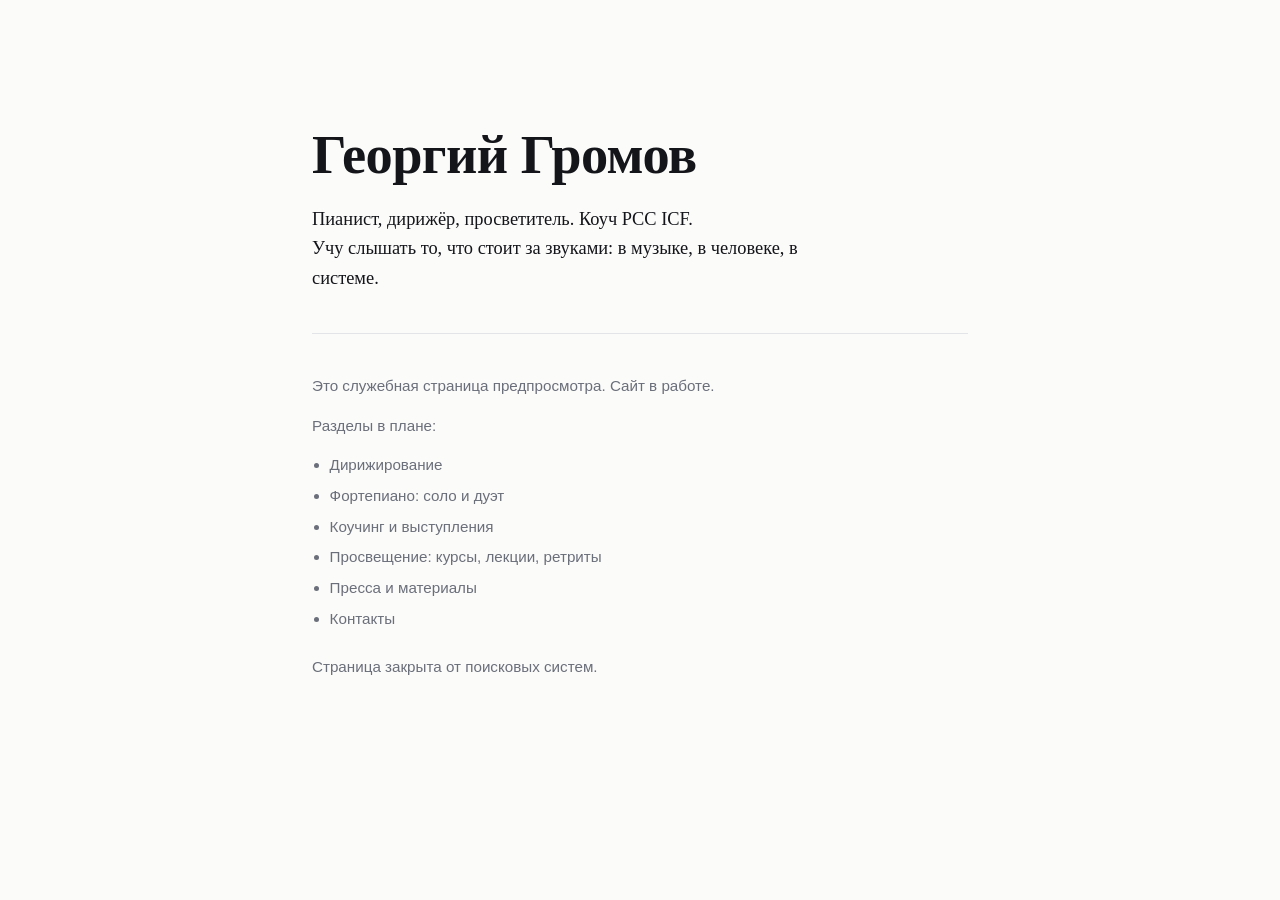
==== index.html @ b78dc930 "Каркас репозитория: структура, README, страница предпросмотра Co-Authored-By: Claude Opus 5 <noreply" ====
<!doctype html>
<html lang="ru">
<head>
<meta charset="utf-8">
<meta name="viewport" content="width=device-width, initial-scale=1">
<title>Георгий Громов</title>
<meta name="robots" content="noindex, nofollow">
<style>
  :root {
    --ink: #14151a;
    --muted: #6b6f7a;
    --line: #e3e4e8;
    --bg: #fbfbfa;
  }
  * { box-sizing: border-box; }
  body {
    margin: 0;
    background: var(--bg);
    color: var(--ink);
    font: 400 18px/1.6 Georgia, "Times New Roman", serif;
    -webkit-font-smoothing: antialiased;
  }
  .wrap { max-width: 44rem; margin: 0 auto; padding: 14vh 1.5rem 6rem; }
  h1 {
    font-size: clamp(2.2rem, 6vw, 3.4rem);
    line-height: 1.1;
    margin: 0 0 1.2rem;
    letter-spacing: -0.01em;
  }
  .lead { font-size: 1.15rem; margin: 0 0 2.5rem; max-width: 34rem; }
  .muted { color: var(--muted); }
  hr { border: 0; border-top: 1px solid var(--line); margin: 2.5rem 0; }
  ul { padding-left: 1.1rem; margin: 0 0 1.5rem; }
  li { margin-bottom: .4rem; }
  .note {
    font-family: -apple-system, BlinkMacSystemFont, "Segoe UI", Roboto, sans-serif;
    font-size: .95rem;
    color: var(--muted);
  }
  @media (prefers-color-scheme: dark) {
    :root { --ink: #ececec; --muted: #9a9ea8; --line: #2a2c33; --bg: #141519; }
  }
</style>
</head>
<body>
  <div class="wrap">
    <h1>Георгий Громов</h1>
    <p class="lead">Пианист, дирижёр, просветитель. Коуч PCC ICF.<br>
    Учу слышать то, что стоит за звуками: в музыке, в человеке, в системе.</p>

    <hr>

    <p class="note">Это служебная страница предпросмотра. Сайт в работе.</p>

    <p class="note">Разделы в плане:</p>
    <ul class="note">
      <li>Дирижирование</li>
      <li>Фортепиано: соло и дуэт</li>
      <li>Коучинг и выступления</li>
      <li>Просвещение: курсы, лекции, ретриты</li>
      <li>Пресса и материалы</li>
      <li>Контакты</li>
    </ul>

    <p class="note">Страница закрыта от поисковых систем.</p>
  </div>
</body>
</html>
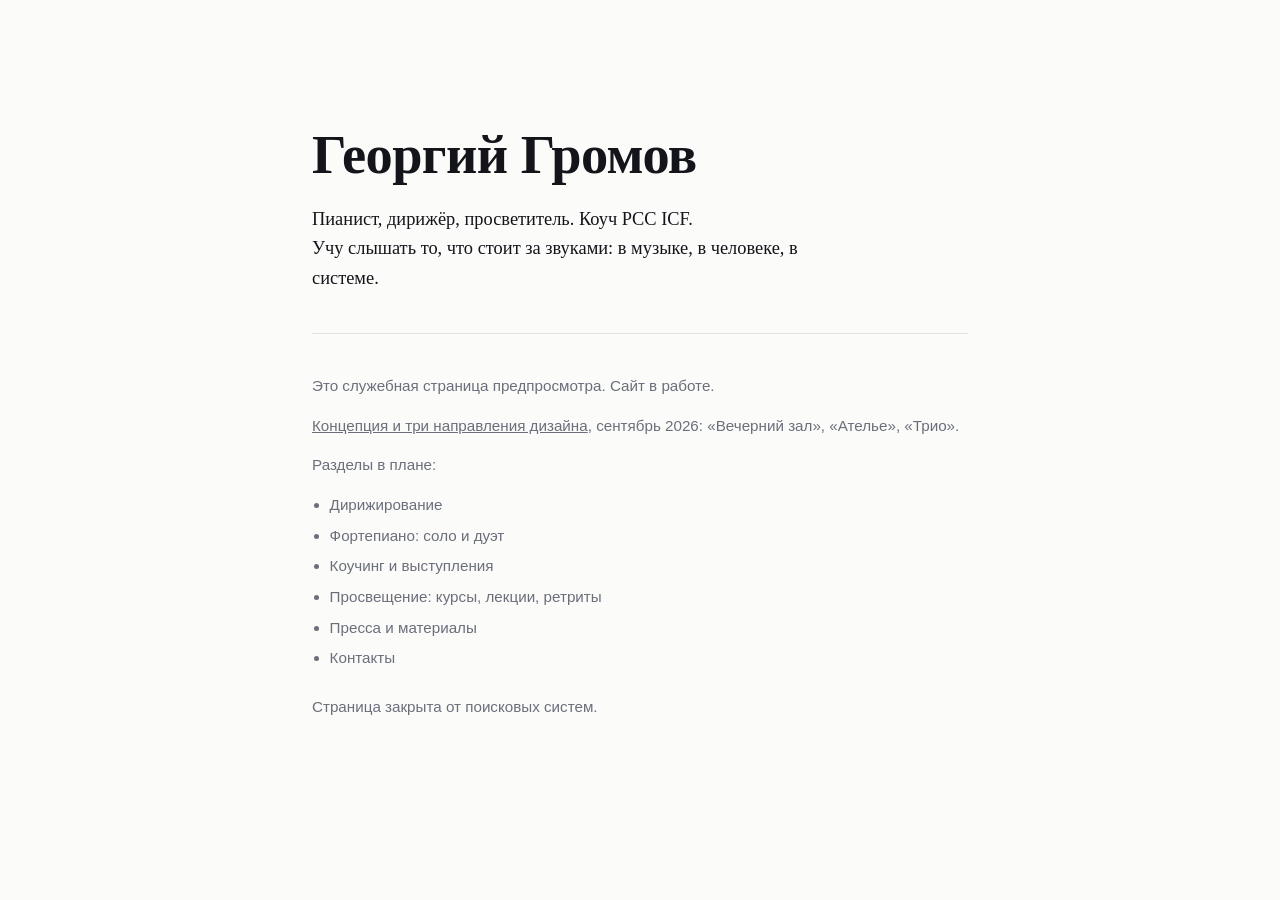
==== commit 57df209e: "Переношу концепцию и эскизы сайта от сентября 2026 Co-Authored-By: Claude Opus 5 <noreply@anthropic." ====
--- a/index.html
+++ b/index.html
@@ -32,6 +32,7 @@
   hr { border: 0; border-top: 1px solid var(--line); margin: 2.5rem 0; }
   ul { padding-left: 1.1rem; margin: 0 0 1.5rem; }
   li { margin-bottom: .4rem; }
+  a { color: inherit; }
   .note {
     font-family: -apple-system, BlinkMacSystemFont, "Segoe UI", Roboto, sans-serif;
     font-size: .95rem;
@@ -52,6 +53,8 @@
 
     <p class="note">Это служебная страница предпросмотра. Сайт в работе.</p>
 
+    <p class="note"><a href="design/eskizy-2026-09/">Концепция и три направления дизайна</a>, сентябрь 2026: «Вечерний зал», «Ателье», «Трио».</p>
+
     <p class="note">Разделы в плане:</p>
     <ul class="note">
       <li>Дирижирование</li>
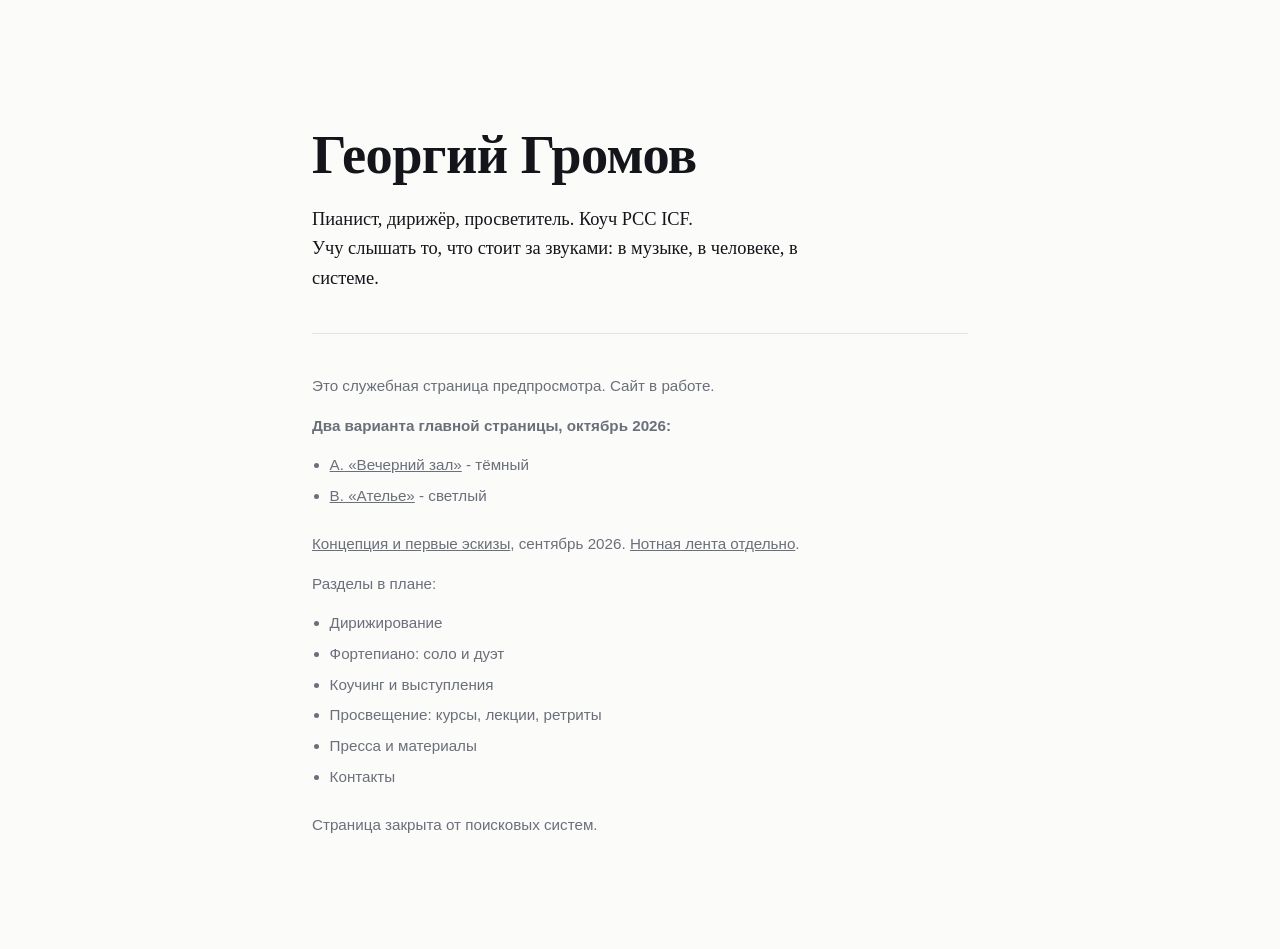
==== commit 21f27474: "Ссылки на обе версии главной со стартовой страницы Co-Authored-By: Claude Opus 5 <noreply@anthropic." ====
--- a/index.html
+++ b/index.html
@@ -53,7 +53,12 @@
 
     <p class="note">Это служебная страница предпросмотра. Сайт в работе.</p>
 
-    <p class="note"><a href="design/eskizy-2026-09/">Концепция и три направления дизайна</a>, сентябрь 2026: «Вечерний зал», «Ателье», «Трио».</p>
+    <p class="note"><b>Два варианта главной страницы, октябрь 2026:</b></p>
+    <ul class="note">
+      <li><a href="design/a-vecherniy-zal/">A. «Вечерний зал»</a> - тёмный</li>
+      <li><a href="design/b-atelier/">B. «Ателье»</a> - светлый</li>
+    </ul>
+    <p class="note"><a href="design/eskizy-2026-09/">Концепция и первые эскизы</a>, сентябрь 2026. <a href="design/notes-lenta/">Нотная лента отдельно</a>.</p>
 
     <p class="note">Разделы в плане:</p>
     <ul class="note">
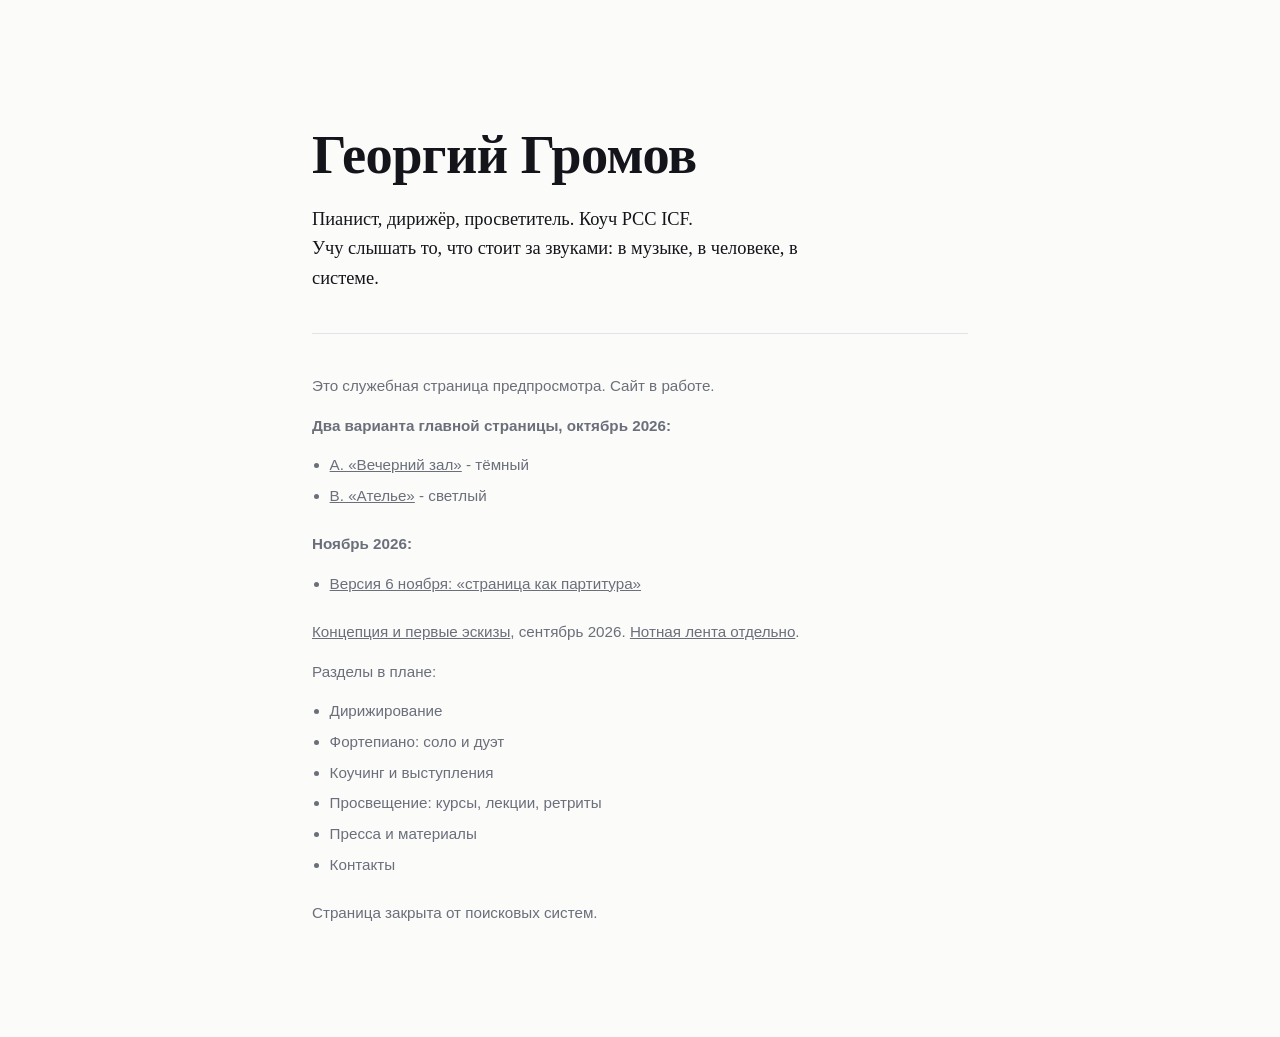
==== commit 3ab5b6c4: "Этап 0: версия v2 в репозитории, шрифты в assets, биография и журнал v2 («страница как партитура») п" ====
--- a/index.html
+++ b/index.html
@@ -58,6 +58,10 @@
       <li><a href="design/a-vecherniy-zal/">A. «Вечерний зал»</a> - тёмный</li>
       <li><a href="design/b-atelier/">B. «Ателье»</a> - светлый</li>
     </ul>
+    <p class="note"><b>Ноябрь 2026:</b></p>
+    <ul class="note">
+      <li><a href="design/v2-partitura/">Версия 6 ноября: «страница как партитура»</a></li>
+    </ul>
     <p class="note"><a href="design/eskizy-2026-09/">Концепция и первые эскизы</a>, сентябрь 2026. <a href="design/notes-lenta/">Нотная лента отдельно</a>.</p>
 
     <p class="note">Разделы в плане:</p>
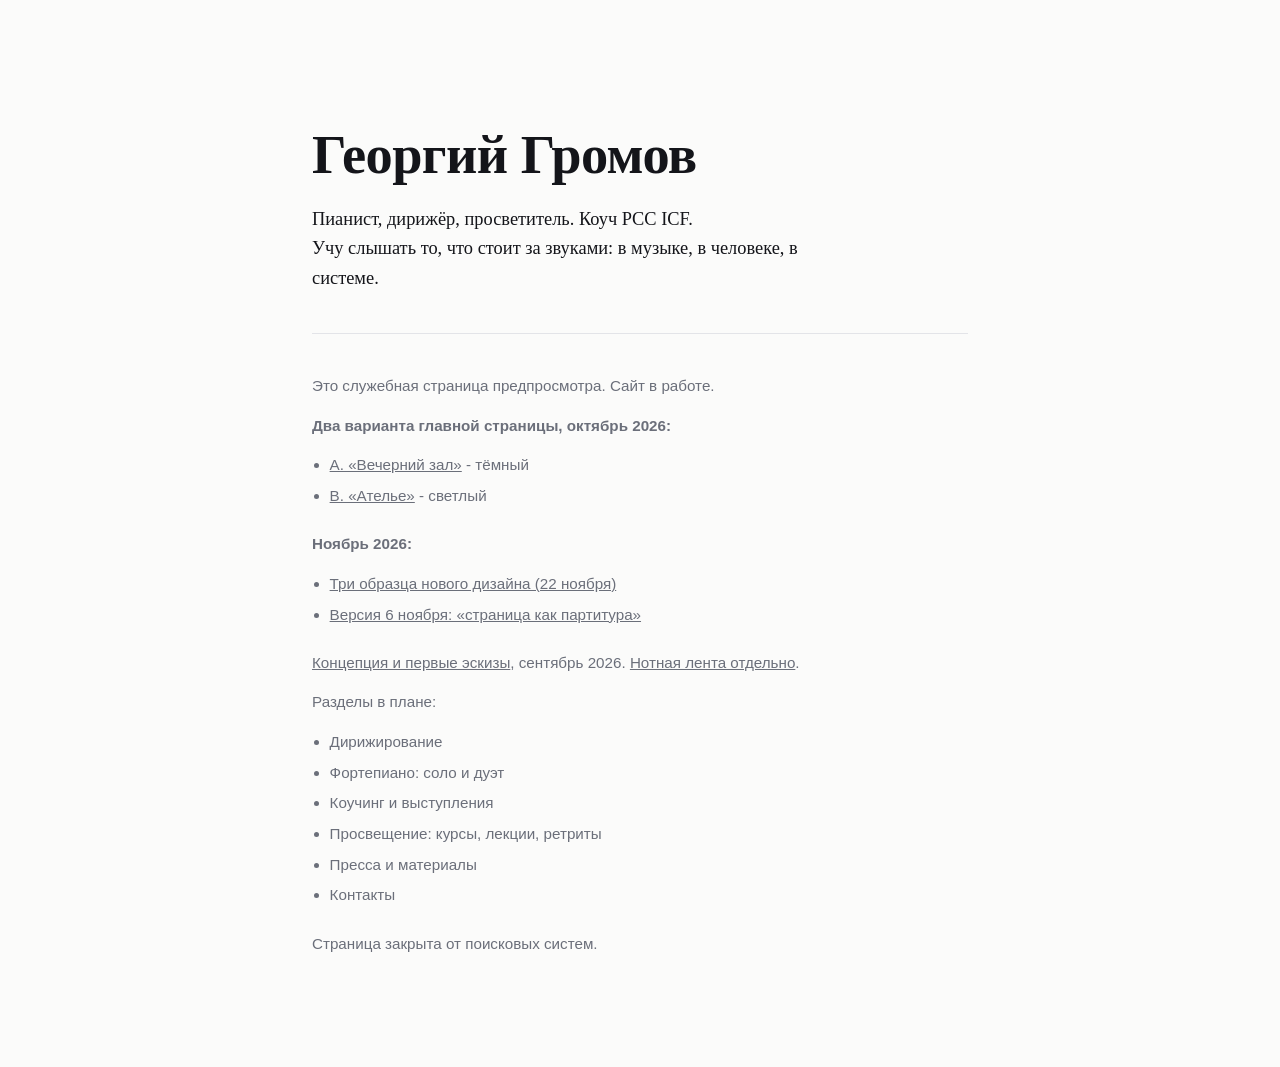
==== commit b6586bca: "Этап 1: три образца дизайна (Афиша, Программа вечера, Триптих) Первый экран и раздел «Музыка» с отзы" ====
--- a/index.html
+++ b/index.html
@@ -60,6 +60,7 @@
     </ul>
     <p class="note"><b>Ноябрь 2026:</b></p>
     <ul class="note">
+      <li><a href="design/obrazcy-2026-11/">Три образца нового дизайна (22 ноября)</a></li>
       <li><a href="design/v2-partitura/">Версия 6 ноября: «страница как партитура»</a></li>
     </ul>
     <p class="note"><a href="design/eskizy-2026-09/">Концепция и первые эскизы</a>, сентябрь 2026. <a href="design/notes-lenta/">Нотная лента отдельно</a>.</p>
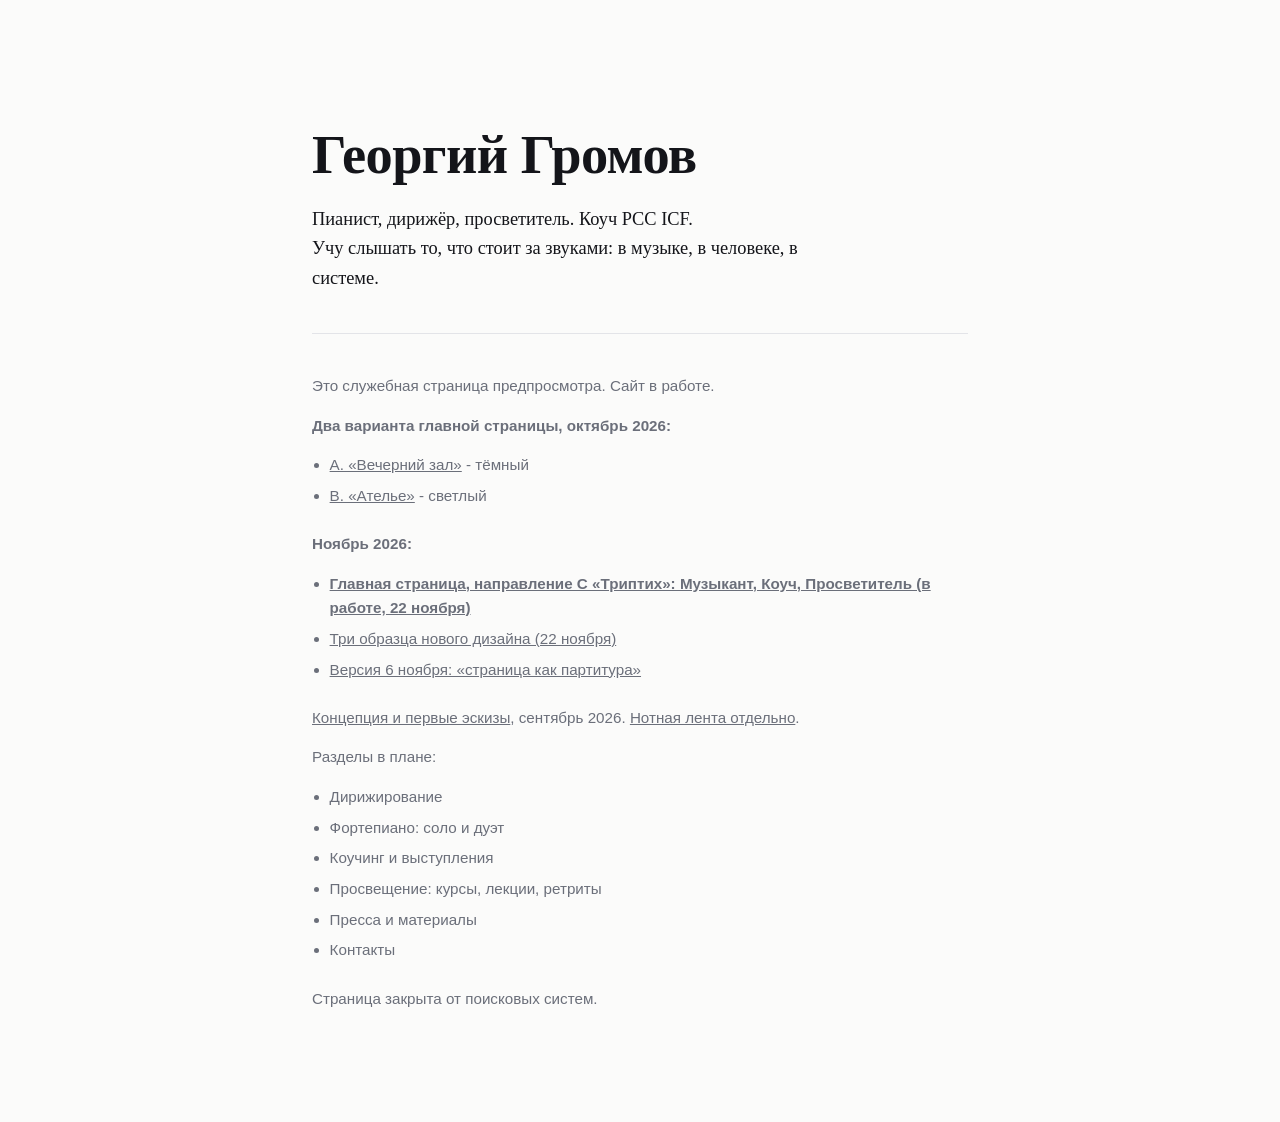
==== commit 4a05f4e9: "Этап 2: главная страница в направлении «Триптих» (Музыкант, Коуч, Просветитель) Все разделы, отзывы," ====
--- a/index.html
+++ b/index.html
@@ -60,6 +60,7 @@
     </ul>
     <p class="note"><b>Ноябрь 2026:</b></p>
     <ul class="note">
+      <li><b><a href="design/c-triptih/">Главная страница, направление C «Триптих»: Музыкант, Коуч, Просветитель (в работе, 22 ноября)</a></b></li>
       <li><a href="design/obrazcy-2026-11/">Три образца нового дизайна (22 ноября)</a></li>
       <li><a href="design/v2-partitura/">Версия 6 ноября: «страница как партитура»</a></li>
     </ul>
